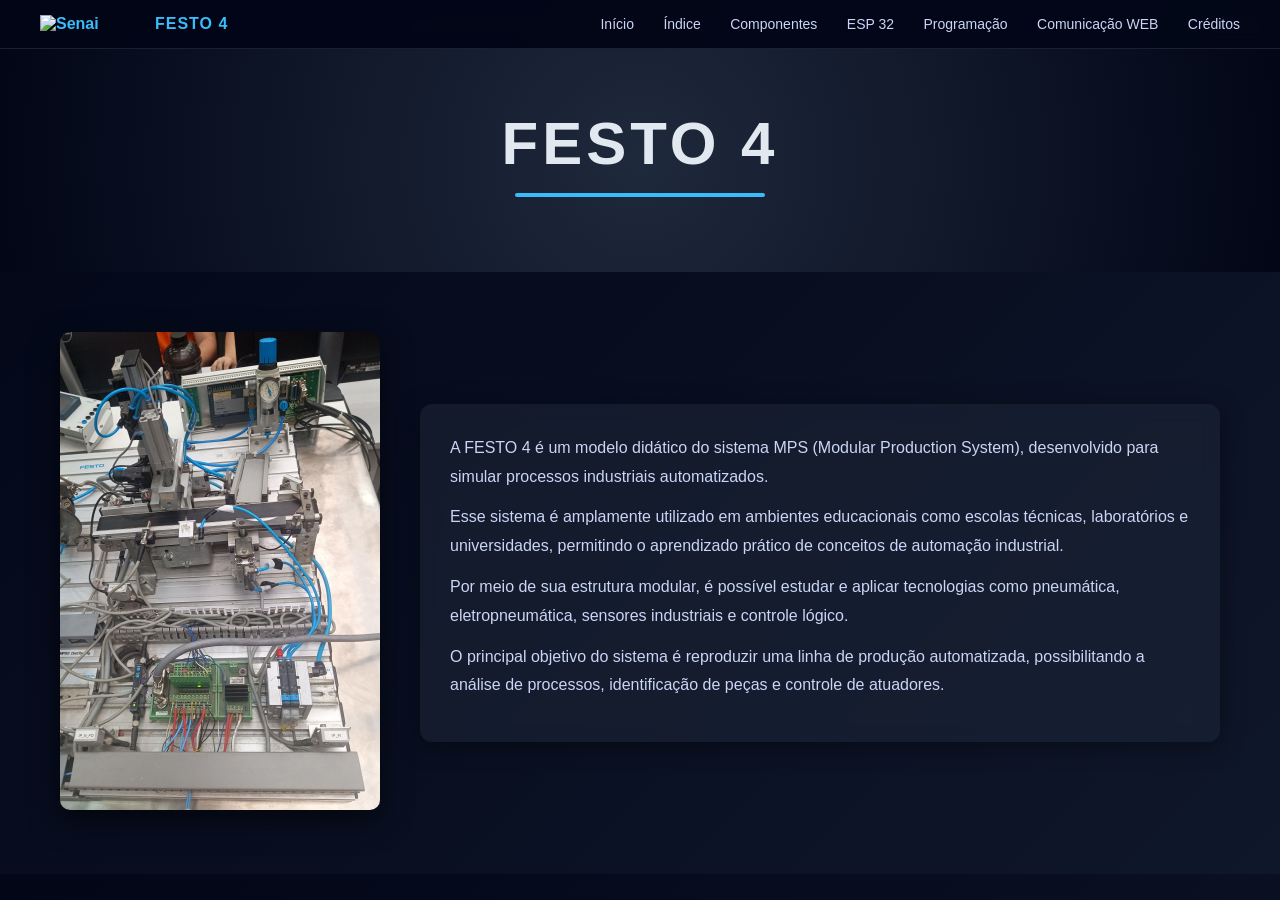
==== index.html @ 8508011e "Add files via upload" ====
<!DOCTYPE html>
<html lang="pt-br">

<head>

    <meta charset="UTF-8">
    <meta name="viewport" content="width=device-width, initial-scale=1">

    <title>Festo 4 - Introdução</title>

    <link rel="stylesheet" href="style.css">

    <link rel="shortcut icon" href="./favicon-festo.png" type="image/x-icon">


</head>

<body>

    <!-- MENU SUPERIOR -->
    <nav class="topbar">

        <div class="logo">

            <img src="img/logo-senai.png" alt="Senai">

            <span>FESTO 4</span>

        </div>

        <div class="menu">
            <a href="#">Início</a>
            <a href="./indice.html">Índice</a>
            <a href="./componentes.html">Componentes</a>
            <a href="./esp32.html">ESP 32</a>
            <a href="./programacao.html">Programação</a>
            <a href="./comunicacaoWeb.html">Comunicação WEB</a>
            <a href="./creditos.html">Créditos</a>
        </div>

    </nav>

    <!-- BANNER -->
    <header class="banner">

        <h1>FESTO 4</h1>
        <div class="linha"></div>

    </header>

    <!-- CONTEÚDO -->
    <section class="intro">

        <div class="img-box">
            <img src="./imagem-festo4.jpg" alt="Festo 4">
        </div>

        <div class="texto">

            <p>
                A FESTO 4 é um modelo didático do sistema MPS (Modular Production System),
                desenvolvido para simular processos industriais automatizados.
            </p>

            <p>
                Esse sistema é amplamente utilizado em ambientes educacionais como escolas técnicas,
                laboratórios e universidades, permitindo o aprendizado prático de conceitos
                de automação industrial.
            </p>

            <p>
                Por meio de sua estrutura modular, é possível estudar e aplicar tecnologias
                como pneumática, eletropneumática, sensores industriais e controle lógico.
            </p>

            <p>
                O principal objetivo do sistema é reproduzir uma linha de produção automatizada,
                possibilitando a análise de processos, identificação de peças e controle de atuadores.
            </p>

        </div>

    </section>

</body>
<script>
    function toggleMenu() {
        let menu = document.getElementById("menuLateral")
        menu.classList.toggle("ativo")
    }
</script>

</html>
---- style.css ----
/* RESET */
* {
    margin: 0;
    padding: 0;
    box-sizing: border-box;
}

body {
    font-family: 'Segoe UI', Arial;
    background: linear-gradient(135deg, #020617, #0f172a);
    color: #e2e8f0;
}

/* TOPO */
.topbar {
    display: flex;
    justify-content: space-between;
    align-items: center;
    padding: 15px 40px;
    background: rgba(2, 6, 23, 0.8);
    backdrop-filter: blur(10px);
    border-bottom: 1px solid rgba(255, 255, 255, 0.1);
    position: sticky;
    top: 0;
    z-index: 10;
}

.logo {
    font-weight: bold;
    font-size: 18px;
    color: #38bdf8;
}

/* MENU */
.menu a {
    color: #cbd5f5;
    margin-left: 25px;
    text-decoration: none;
    font-size: 14px;
    transition: 0.3s;
    position: relative;
}

.menu a::after {
    content: "";
    position: absolute;
    bottom: -5px;
    left: 0;
    width: 0%;
    height: 2px;
    background: #38bdf8;
    transition: 0.3s;
}

.menu a:hover {
    color: white;
}

.menu a:hover::after {
    width: 100%;
}

/* BANNER */
.banner {
    background: radial-gradient(circle at center, #1e293b, #020617);
    text-align: center;

    padding: 60px 20px;
    /* antes 100px */

}

.banner h1 {
    font-size: 60px;
    letter-spacing: 4px;
}

.linha {
    width: 250px;
    height: 4px;
    background: #38bdf8;
    margin: 15px auto;
    border-radius: 5px;
}

/* INTRO */
.intro {
    display: flex;
    flex-wrap: wrap;
    gap: 40px;
    padding: 60px;
    align-items: center;
    justify-content: center;
}

/* IMAGEM */
.img-box img {
    width: 320px;
    border-radius: 10px;
    box-shadow: 0 10px 30px rgba(0, 0, 0, 0.6);
    transition: 0.3s;
}

.img-box img:hover {
    transform: scale(1.05);
}

/* TEXTO */
.texto {
    max-width: 600px;
    font-size: 16px;
    line-height: 1.8;
    color: #cbd5f5;
}

/* COMPONENTES */
.componentes {
    display: flex;
    flex-direction: column;
    align-items: center;
    padding: 60px 20px;
    text-align: center;
}

/* GRID */
.cards-grid {
    display: grid;
    grid-template-columns: repeat(auto-fit, minmax(280px, 300px));
    gap: 25px;
    justify-content: center;
    width: 100%;
    max-width: 1200px;
    margin-top: 40px;
}

/* CARD */
.card {
    background: rgba(30, 41, 59, 0.6);
    backdrop-filter: blur(10px);
    padding: 20px;
    border-radius: 12px;
    box-shadow: 0 5px 20px rgba(0, 0, 0, 0.4);
    transition: 0.3s;

    display: flex;
    flex-direction: column;
    align-items: center;
    text-align: center;

    width: 100%;
    max-width: 300px;
}

.card:hover {
    transform: translateY(-5px);
}

/* TITULO */
.card h3 {
    margin-bottom: 10px;
    min-height: 50px;
    display: flex;
    align-items: center;
    justify-content: center;
}

/* TEXTO CARD */
.card p {
    font-size: 14px;
    line-height: 1.6;
    color: #cbd5f5;
}

/* IMAGEM CARD */
.card-img {
    width: 100%;
    height: 180px;
    object-fit: cover;
    object-position: center;
    border-radius: 10px;
    margin-bottom: 15px;
}

/* RESPONSIVO */
@media(max-width:800px) {
    .intro {
        flex-direction: column;
        text-align: center;
    }

    .menu {
        display: none;
    }
}

.cards-grid {
    display: grid;
    grid-template-columns: repeat(4, 1fr);
    /* 4 por linha */
    gap: 25px;
    max-width: 1200px;
    margin: 40px auto;
    justify-items: center;
    /* centraliza os cards */
}

/* GRID FIXO DE 3 (SÓ ÍNDICE) */
.indice .cards-grid {
    display: grid;
    grid-template-columns: repeat(3, 1fr);
    gap: 25px;
    max-width: 1000px;
    margin: 40px auto;
    justify-items: center;
}

/* ORGANIZA O LAYOUT DO ÍNDICE */
.indice {
    flex-direction: column;
    /* força ficar em coluna */
    align-items: center;
}

/* REMOVE CORES PADRÃO DE LINKS */
a,
a:visited,
a:active {
    color: #cbd5f5;
    text-decoration: none;
}

/* HOVER BONITO */
a:hover {
    color: white;
}

/* ===== CRÉDITOS ===== */

/* GARANTE COLUNA */
.creditos {
    flex-direction: column;
    align-items: center;
}

/* TEXTO CENTRAL */
.creditos .texto {
    text-align: center;
    max-width: 800px;
}

/* GRID PARTICIPANTES */
.participantes {
    display: grid;
    grid-template-columns: repeat(4, 1fr);
    /* 4 por linha FIXO */
    gap: 30px;
    max-width: 1000px;
    margin: 40px auto;
    justify-items: center;
}

/* CARD PARTICIPANTE */
.card-part {
    background: rgba(30, 41, 59, 0.6);
    backdrop-filter: blur(10px);
    padding: 20px;
    border-radius: 12px;
    text-align: center;
    width: 100%;
    max-width: 220px;
    transition: 0.3s;
}

.card-part:hover {
    transform: translateY(-5px);
}

/* FOTO */
.card-part img {
    width: 120px;
    height: 120px;
    object-fit: cover;
    border-radius: 50%;
    margin-bottom: 15px;
    border: 3px solid #38bdf8;
}

/* TEXTO */
.card-part h3 {
    margin-bottom: 5px;
}

.card-part p {
    font-size: 14px;
    color: #cbd5f5;
}

.titulo-participantes {
    text-align: center;
    font-size: 26px;
    margin-top: 10px;
    /* antes 20px */
    margin-bottom: 5px;
    /* antes 10px */
    color: #e2e8f0;
    letter-spacing: 2px;
}

.titulo-participantes::after {
    content: "";
    display: block;
    width: 100px;
    /* um pouco menor */
    height: 3px;
    background: #38bdf8;
    margin: 6px auto;
    /* antes 10px */
    border-radius: 5px;
}
::-webkit-scrollbar {
    width: 6px;
}

::-webkit-scrollbar-thumb {
    background: rgba(56,189,248,0.6);
    border-radius: 10px;
}

::-webkit-scrollbar-thumb:hover {
    background: #38bdf8;
}

.logo {
    display: flex;
    align-items: center;
    gap: 15px;
    font-weight: bold;
    font-size: 16px;
    color: #38bdf8;
}

.logo img {
    width: 100px;
    height: auto;
    object-fit: contain;
}

.logo span {
    letter-spacing: 1px;
}

/* MELHORA TEXTO */
.texto h2 {
    font-size: 28px;
    margin-bottom: 15px;
    color: #38bdf8;
}

.texto h3 {
    font-size: 20px;
    margin-top: 25px;
    margin-bottom: 10px;
    color: #7dd3fc;
}

.texto p {
    margin-bottom: 12px;
}

/* SEÇÕES (CAIXAS) */
.texto {
    max-width: 800px;
    background: rgba(30, 41, 59, 0.5);
    padding: 30px;
    border-radius: 12px;
    backdrop-filter: blur(10px);
    box-shadow: 0 5px 25px rgba(0,0,0,0.4);
}

/* LISTA DE FUNÇÕES MAIS BONITA */
.texto p::before {
    content: "";
}

/* DESTACAR LISTA (OPCIONAL) */
.texto p:has(strong) {
    background: rgba(56, 189, 248, 0.08);
    padding: 8px;
    border-radius: 6px;
}

/* GRID DOS GPIO MAIS ORGANIZADO */
.componentes h2 {
    margin-bottom: 20px;
    color: #38bdf8;
}

/* CARD MAIS LIMPO */
.card {
    transition: 0.3s;
}

.card:hover {
    transform: translateY(-6px) scale(1.02);
}

/* TITULO DO CARD */
.card h3 {
    color: #7dd3fc;
}

/* GPIO DESTACADO */
.card p strong {
    color: #38bdf8;
}

/* ESPAÇAMENTO GERAL */
.componentes {
    padding-top: 20px;
}

/* GRID 2x2 FIXO */
.topicos-grid {
    display: grid;
    grid-template-columns: 1fr 1fr; /* 2 colunas */
    grid-template-rows: auto auto; /* 2 linhas */
    gap: 30px;
    padding: 40px;
}

/* CARDS */
.topico-card {
    background: #1e293b;
    padding: 25px;
    border-radius: 15px;
    box-shadow: 0 8px 20px rgba(0,0,0,0.4);
    transition: 0.3s;

    min-height: 220px; /* deixa todos iguais */
}

/* EFEITO */
.topico-card:hover {
    transform: translateY(-6px) scale(1.02);
}

/* TITULOS */
.topico-card h2 {
    color: #38bdf8;
    margin-bottom: 12px;
}

/* TEXTO */
.topico-card p {
    line-height: 1.5;
    margin-bottom: 8px;
}

.intro {
    display: flex;
    justify-content: center;
}

.topicos-grid {
    max-width: 1000px;
    width: 100%;
}

.topicos-grid {
    display: grid;
    grid-template-columns: 1fr 1fr;
    gap: 30px;
    justify-items: center; /* centraliza os cards */
}

/* GRID 3x3 SÓ NA PÁGINA ESP32 */
.esp32 .cards-grid {
    grid-template-columns: repeat(3, 1fr);
    max-width: 900px;
}

.esp32 .cards-grid {
    justify-items: center;
}
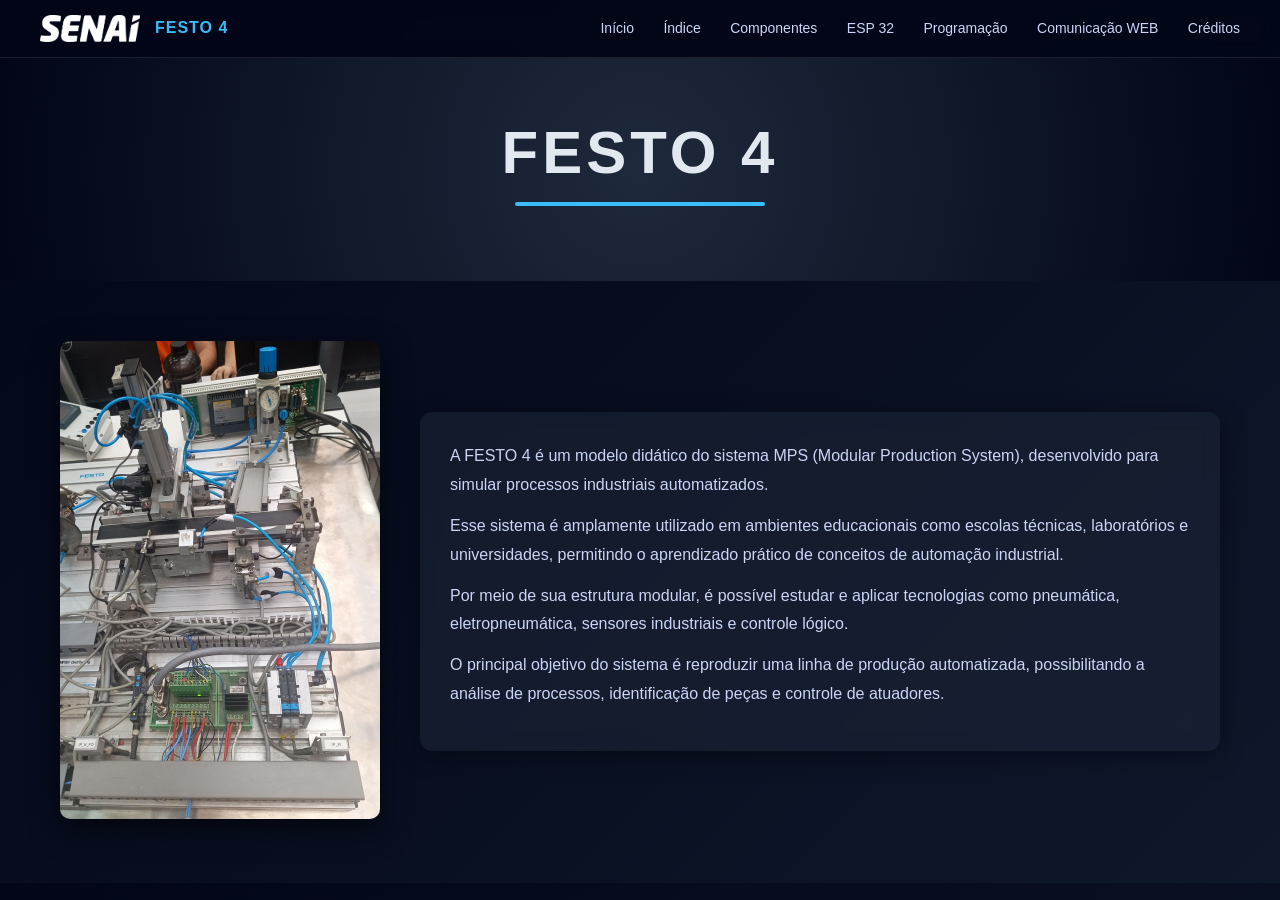
==== commit 88381269: "Add files via upload" ====
--- a/index.html
+++ b/index.html
@@ -10,7 +10,7 @@
 
     <link rel="stylesheet" href="style.css">
 
-    <link rel="shortcut icon" href="./favicon-festo.png" type="image/x-icon">
+    <link rel="shortcut icon" href="favicon-festo.png" type="image/x-icon">
 
 
 </head>
@@ -22,7 +22,7 @@
 
         <div class="logo">
 
-            <img src="img/logo-senai.png" alt="Senai">
+            <img src="logo-senai.png" alt="Senai">
 
             <span>FESTO 4</span>
 
@@ -52,7 +52,7 @@
     <section class="intro">
 
         <div class="img-box">
-            <img src="./imagem-festo4.jpg" alt="Festo 4">
+            <img src="imagem-festo4.jpg" alt="Festo 4">
         </div>
 
         <div class="texto">
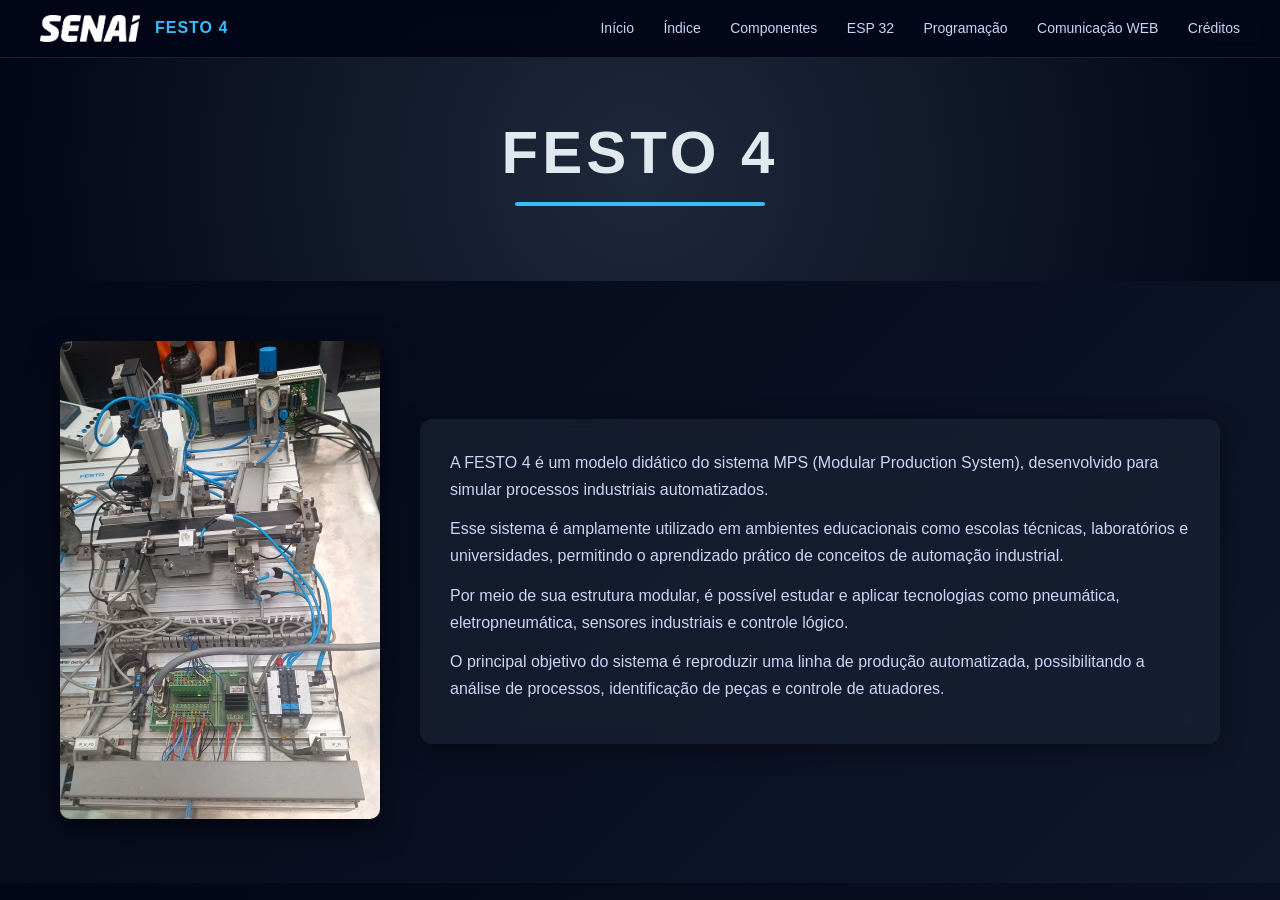
==== commit ce2b6c56: "Add files via upload" ====
--- a/index.html
+++ b/index.html
@@ -9,7 +9,8 @@
     <title>Festo 4 - Introdução</title>
 
     <link rel="stylesheet" href="style.css">
-
+    <link rel="manifest" href="/manifest.json">
+    <meta name="theme-color" content="#0d6efd">
     <link rel="shortcut icon" href="favicon-festo.png" type="image/x-icon">
 
 
@@ -21,15 +22,18 @@
     <nav class="topbar">
 
         <div class="logo">
-
             <img src="logo-senai.png" alt="Senai">
-
             <span>FESTO 4</span>
-
         </div>
-
-        <div class="menu">
-            <a href="#">Início</a>
+    
+        <div class="menu-toggle" onclick="toggleMenu()">
+            <span></span>
+            <span></span>
+            <span></span>
+        </div>
+    
+        <div class="menu" id="menu">
+            <a href="./index.html">Início</a>
             <a href="./indice.html">Índice</a>
             <a href="./componentes.html">Componentes</a>
             <a href="./esp32.html">ESP 32</a>
@@ -37,7 +41,7 @@
             <a href="./comunicacaoWeb.html">Comunicação WEB</a>
             <a href="./creditos.html">Créditos</a>
         </div>
-
+    
     </nav>
 
     <!-- BANNER -->
@@ -82,12 +86,28 @@
 
     </section>
 
+    <script>
+        function toggleMenu() {
+            document.getElementById("menu").classList.toggle("ativo");
+        }
+    
+        document.addEventListener("click", function(e) {
+            const menu = document.getElementById("menu");
+            const toggle = document.querySelector(".menu-toggle");
+    
+            if (!menu || !toggle) return;
+    
+            if (!menu.contains(e.target) && !toggle.contains(e.target)) {
+                menu.classList.remove("ativo");
+            }
+        });
+    
+        if ("serviceWorker" in navigator) {
+            navigator.serviceWorker.register("/service-worker.js")
+                .then(() => console.log("PWA ativa"))
+                .catch(err => console.log(err));
+        }
+    </script>
 </body>
-<script>
-    function toggleMenu() {
-        let menu = document.getElementById("menuLateral")
-        menu.classList.toggle("ativo")
-    }
-</script>
 
 </html>
--- a/style.css
+++ b/style.css
@@ -26,9 +26,22 @@
 }
 
 .logo {
+    display: flex;
+    align-items: center;
+    gap: 15px;
     font-weight: bold;
-    font-size: 18px;
+    font-size: 16px;
     color: #38bdf8;
+}
+
+.logo img {
+    width: 100px;
+    height: auto;
+    object-fit: contain;
+}
+
+.logo span {
+    letter-spacing: 1px;
 }
 
 /* MENU */
@@ -64,10 +77,7 @@
 .banner {
     background: radial-gradient(circle at center, #1e293b, #020617);
     text-align: center;
-
     padding: 60px 20px;
-    /* antes 100px */
-
 }
 
 .banner h1 {
@@ -107,10 +117,37 @@
 
 /* TEXTO */
 .texto {
-    max-width: 600px;
-    font-size: 16px;
-    line-height: 1.8;
+    max-width: 800px;
+    background: rgba(30, 41, 59, 0.5);
+    padding: 30px;
+    border-radius: 12px;
+    backdrop-filter: blur(10px);
+    box-shadow: 0 5px 25px rgba(0,0,0,0.4);
+}
+
+.texto h2 {
+    font-size: 28px;
+    margin-bottom: 15px;
+    color: #38bdf8;
+}
+
+.texto h3 {
+    font-size: 20px;
+    margin-top: 25px;
+    margin-bottom: 10px;
+    color: #7dd3fc;
+}
+
+.texto p {
+    margin-bottom: 12px;
     color: #cbd5f5;
+    line-height: 1.7;
+}
+
+.texto p:has(strong) {
+    background: rgba(56, 189, 248, 0.08);
+    padding: 8px;
+    border-radius: 6px;
 }
 
 /* COMPONENTES */
@@ -118,19 +155,24 @@
     display: flex;
     flex-direction: column;
     align-items: center;
-    padding: 60px 20px;
+    padding: 20px;
     text-align: center;
 }
 
-/* GRID */
+.componentes h2 {
+    margin-bottom: 20px;
+    color: #38bdf8;
+}
+
+/* GRID RESPONSIVO */
 .cards-grid {
     display: grid;
-    grid-template-columns: repeat(auto-fit, minmax(280px, 300px));
+    grid-template-columns: repeat(auto-fit, minmax(250px, 1fr));
     gap: 25px;
-    justify-content: center;
     width: 100%;
     max-width: 1200px;
-    margin-top: 40px;
+    margin: 40px auto;
+    justify-items: center;
 }
 
 /* CARD */
@@ -141,132 +183,59 @@
     border-radius: 12px;
     box-shadow: 0 5px 20px rgba(0, 0, 0, 0.4);
     transition: 0.3s;
-
     display: flex;
     flex-direction: column;
     align-items: center;
+    max-width: 300px;
+}
+
+.card:hover {
+    transform: translateY(-6px) scale(1.02);
+}
+
+.card h3 {
+    color: #7dd3fc;
+    margin-bottom: 10px;
     text-align: center;
-
-    width: 100%;
-    max-width: 300px;
-}
-
-.card:hover {
-    transform: translateY(-5px);
-}
-
-/* TITULO */
-.card h3 {
-    margin-bottom: 10px;
-    min-height: 50px;
-    display: flex;
-    align-items: center;
-    justify-content: center;
-}
-
-/* TEXTO CARD */
+}
+
 .card p {
     font-size: 14px;
-    line-height: 1.6;
     color: #cbd5f5;
 }
 
-/* IMAGEM CARD */
+.card p strong {
+    color: #38bdf8;
+}
+
 .card-img {
     width: 100%;
     height: 180px;
     object-fit: cover;
-    object-position: center;
     border-radius: 10px;
     margin-bottom: 15px;
 }
 
-/* RESPONSIVO */
-@media(max-width:800px) {
-    .intro {
-        flex-direction: column;
-        text-align: center;
-    }
-
-    .menu {
-        display: none;
-    }
-}
-
-.cards-grid {
-    display: grid;
-    grid-template-columns: repeat(4, 1fr);
-    /* 4 por linha */
-    gap: 25px;
-    max-width: 1200px;
-    margin: 40px auto;
-    justify-items: center;
-    /* centraliza os cards */
-}
-
-/* GRID FIXO DE 3 (SÓ ÍNDICE) */
+/* ÍNDICE */
 .indice .cards-grid {
-    display: grid;
-    grid-template-columns: repeat(3, 1fr);
-    gap: 25px;
     max-width: 1000px;
-    margin: 40px auto;
-    justify-items: center;
-}
-
-/* ORGANIZA O LAYOUT DO ÍNDICE */
-.indice {
-    flex-direction: column;
-    /* força ficar em coluna */
-    align-items: center;
-}
-
-/* REMOVE CORES PADRÃO DE LINKS */
-a,
-a:visited,
-a:active {
-    color: #cbd5f5;
-    text-decoration: none;
-}
-
-/* HOVER BONITO */
-a:hover {
-    color: white;
-}
-
-/* ===== CRÉDITOS ===== */
-
-/* GARANTE COLUNA */
-.creditos {
-    flex-direction: column;
-    align-items: center;
-}
-
-/* TEXTO CENTRAL */
-.creditos .texto {
-    text-align: center;
-    max-width: 800px;
-}
-
-/* GRID PARTICIPANTES */
+}
+
+/* PARTICIPANTES */
 .participantes {
     display: grid;
-    grid-template-columns: repeat(4, 1fr);
-    /* 4 por linha FIXO */
+    grid-template-columns: repeat(auto-fit, minmax(180px, 1fr));
     gap: 30px;
     max-width: 1000px;
     margin: 40px auto;
     justify-items: center;
 }
 
-/* CARD PARTICIPANTE */
 .card-part {
     background: rgba(30, 41, 59, 0.6);
-    backdrop-filter: blur(10px);
     padding: 20px;
     border-radius: 12px;
     text-align: center;
-    width: 100%;
     max-width: 220px;
     transition: 0.3s;
 }
@@ -275,7 +244,6 @@
     transform: translateY(-5px);
 }
 
-/* FOTO */
 .card-part img {
     width: 120px;
     height: 120px;
@@ -285,200 +253,403 @@
     border: 3px solid #38bdf8;
 }
 
-/* TEXTO */
-.card-part h3 {
-    margin-bottom: 5px;
-}
-
-.card-part p {
-    font-size: 14px;
-    color: #cbd5f5;
-}
-
+/* TÍTULO PARTICIPANTES */
 .titulo-participantes {
     text-align: center;
     font-size: 26px;
-    margin-top: 10px;
-    /* antes 20px */
-    margin-bottom: 5px;
-    /* antes 10px */
+    margin: 10px 0;
     color: #e2e8f0;
-    letter-spacing: 2px;
 }
 
 .titulo-participantes::after {
     content: "";
     display: block;
     width: 100px;
-    /* um pouco menor */
     height: 3px;
     background: #38bdf8;
     margin: 6px auto;
-    /* antes 10px */
     border-radius: 5px;
 }
-::-webkit-scrollbar {
-    width: 6px;
-}
-
-::-webkit-scrollbar-thumb {
-    background: rgba(56,189,248,0.6);
-    border-radius: 10px;
-}
-
-::-webkit-scrollbar-thumb:hover {
-    background: #38bdf8;
-}
-
-.logo {
-    display: flex;
-    align-items: center;
-    gap: 15px;
-    font-weight: bold;
-    font-size: 16px;
-    color: #38bdf8;
-}
-
-.logo img {
-    width: 100px;
-    height: auto;
-    object-fit: contain;
-}
-
-.logo span {
-    letter-spacing: 1px;
-}
-
-/* MELHORA TEXTO */
-.texto h2 {
-    font-size: 28px;
-    margin-bottom: 15px;
-    color: #38bdf8;
-}
-
-.texto h3 {
-    font-size: 20px;
-    margin-top: 25px;
-    margin-bottom: 10px;
-    color: #7dd3fc;
-}
-
-.texto p {
-    margin-bottom: 12px;
-}
-
-/* SEÇÕES (CAIXAS) */
-.texto {
-    max-width: 800px;
-    background: rgba(30, 41, 59, 0.5);
-    padding: 30px;
-    border-radius: 12px;
-    backdrop-filter: blur(10px);
-    box-shadow: 0 5px 25px rgba(0,0,0,0.4);
-}
-
-/* LISTA DE FUNÇÕES MAIS BONITA */
-.texto p::before {
-    content: "";
-}
-
-/* DESTACAR LISTA (OPCIONAL) */
-.texto p:has(strong) {
-    background: rgba(56, 189, 248, 0.08);
-    padding: 8px;
-    border-radius: 6px;
-}
-
-/* GRID DOS GPIO MAIS ORGANIZADO */
-.componentes h2 {
-    margin-bottom: 20px;
-    color: #38bdf8;
-}
-
-/* CARD MAIS LIMPO */
-.card {
-    transition: 0.3s;
-}
-
-.card:hover {
-    transform: translateY(-6px) scale(1.02);
-}
-
-/* TITULO DO CARD */
-.card h3 {
-    color: #7dd3fc;
-}
-
-/* GPIO DESTACADO */
-.card p strong {
-    color: #38bdf8;
-}
-
-/* ESPAÇAMENTO GERAL */
-.componentes {
-    padding-top: 20px;
-}
-
-/* GRID 2x2 FIXO */
+
+/* TÓPICOS */
 .topicos-grid {
     display: grid;
-    grid-template-columns: 1fr 1fr; /* 2 colunas */
-    grid-template-rows: auto auto; /* 2 linhas */
+    grid-template-columns: repeat(auto-fit, minmax(300px, 1fr));
     gap: 30px;
     padding: 40px;
-}
-
-/* CARDS */
+    max-width: 1000px;
+    margin: auto;
+}
+
 .topico-card {
     background: #1e293b;
     padding: 25px;
     border-radius: 15px;
     box-shadow: 0 8px 20px rgba(0,0,0,0.4);
     transition: 0.3s;
-
-    min-height: 220px; /* deixa todos iguais */
-}
-
-/* EFEITO */
+}
+
 .topico-card:hover {
     transform: translateY(-6px) scale(1.02);
 }
 
-/* TITULOS */
 .topico-card h2 {
     color: #38bdf8;
     margin-bottom: 12px;
 }
 
-/* TEXTO */
-.topico-card p {
-    line-height: 1.5;
-    margin-bottom: 8px;
-}
-
-.intro {
-    display: flex;
+/* ESP32 */
+.esp32 .cards-grid {
+    max-width: 900px;
+}
+
+/* LINKS */
+a, a:visited, a:active {
+    color: #cbd5f5;
+    text-decoration: none;
+}
+
+a:hover {
+    color: white;
+}
+
+/* SCROLL */
+::-webkit-scrollbar {
+    width: 6px;
+}
+
+::-webkit-scrollbar-thumb {
+    background: rgba(56,189,248,0.6);
+    border-radius: 10px;
+}
+
+::-webkit-scrollbar-thumb:hover {
+    background: #38bdf8;
+}
+
+/* RESPONSIVO */
+@media(max-width:800px) {
+    .intro {
+        flex-direction: column;
+        text-align: center;
+        padding: 30px 20px;
+    }
+
+    .menu {
+        display: none;
+    }
+
+    .banner h1 {
+        font-size: 36px;
+    }
+}
+
+@media(max-width:600px) {
+    .banner h1 {
+        font-size: 28px;
+    }
+
+    .logo img {
+        width: 70px;
+    }
+
+    .texto {
+        padding: 20px;
+    }
+}
+
+/* =========================
+   MENU HAMBÚRGUER
+========================= */
+
+html, body {
+    overflow-x: hidden;
+}
+
+img {
+    max-width: 100%;
+    height: auto;
+}
+
+.menu-toggle {
+    display: none;
+    width: 42px;
+    height: 42px;
+    border-radius: 10px;
+    background: rgba(255,255,255,0.06);
+    border: 1px solid rgba(255,255,255,0.08);
+    align-items: center;
     justify-content: center;
-}
-
-.topicos-grid {
-    max-width: 1000px;
-    width: 100%;
-}
-
-.topicos-grid {
-    display: grid;
-    grid-template-columns: 1fr 1fr;
-    gap: 30px;
-    justify-items: center; /* centraliza os cards */
-}
-
-/* GRID 3x3 SÓ NA PÁGINA ESP32 */
-.esp32 .cards-grid {
-    grid-template-columns: repeat(3, 1fr);
-    max-width: 900px;
-}
-
-.esp32 .cards-grid {
-    justify-items: center;
+    flex-direction: column;
+    gap: 5px;
+    cursor: pointer;
+    transition: 0.3s;
+}
+
+.menu-toggle:hover {
+    background: rgba(255,255,255,0.12);
+}
+
+.menu-toggle span {
+    display: block;
+    width: 20px;
+    height: 2px;
+    background: #e2e8f0;
+    border-radius: 999px;
+    transition: 0.3s;
+}
+
+/* tablet */
+@media (max-width: 1024px) {
+    .topbar {
+        padding: 14px 24px;
+        gap: 16px;
+        flex-wrap: wrap;
+    }
+
+    .banner {
+        padding: 50px 20px;
+    }
+
+    .banner h1 {
+        font-size: 44px;
+        line-height: 1.1;
+    }
+
+    .intro {
+        padding: 40px 24px;
+        gap: 24px;
+    }
+
+    .texto {
+        max-width: 100%;
+        padding: 24px;
+    }
+
+    .cards-grid {
+        grid-template-columns: repeat(2, minmax(0, 1fr));
+        gap: 20px;
+        max-width: 100%;
+    }
+
+    .card {
+        max-width: 100%;
+    }
+
+    .topicos-grid {
+        grid-template-columns: 1fr;
+        padding: 30px 24px;
+        gap: 20px;
+    }
+
+    .participantes {
+        grid-template-columns: repeat(2, minmax(0, 1fr));
+        gap: 20px;
+        padding: 0 24px;
+    }
+}
+
+/* celular */
+@media (max-width: 768px) {
+    .topbar {
+        padding: 14px 16px;
+        justify-content: space-between;
+        align-items: center;
+        flex-wrap: nowrap;
+    }
+
+    .logo {
+        gap: 10px;
+    }
+
+    .logo img {
+        width: 72px;
+    }
+
+    .logo span {
+        font-size: 15px;
+    }
+
+    .menu-toggle {
+        display: flex;
+        flex-shrink: 0;
+        z-index: 1002;
+    }
+
+    .menu {
+        position: absolute;
+        top: calc(100% + 10px);
+        left: 16px;
+        right: 16px;
+        display: flex !important;
+        flex-direction: column;
+        align-items: stretch;
+        gap: 8px;
+        margin-top: 0;
+        padding: 14px;
+        background: rgba(2, 6, 23, 0.98);
+        border: 1px solid rgba(255,255,255,0.08);
+        border-radius: 16px;
+        box-shadow: 0 18px 40px rgba(0,0,0,0.45);
+        backdrop-filter: blur(12px);
+        opacity: 0;
+        pointer-events: none;
+        transform: translateY(-10px);
+        transition: 0.3s ease;
+    }
+
+    .menu.ativo {
+        opacity: 1;
+        pointer-events: auto;
+        transform: translateY(0);
+    }
+
+    .menu a {
+        margin-left: 0;
+        padding: 12px 14px;
+        border-radius: 10px;
+        background: rgba(255,255,255,0.04);
+        white-space: normal;
+        font-size: 14px;
+    }
+
+    .menu a::after {
+        display: none;
+    }
+
+    .banner {
+        padding: 36px 16px;
+    }
+
+    .banner h1 {
+        font-size: 30px;
+        letter-spacing: 2px;
+    }
+
+    .linha {
+        width: 140px;
+    }
+
+    .intro {
+        flex-direction: column;
+        padding: 28px 16px;
+        gap: 20px;
+        text-align: center;
+    }
+
+    .img-box {
+        width: 100%;
+        display: flex;
+        justify-content: center;
+    }
+
+    .img-box img {
+        width: 100%;
+        max-width: 320px;
+    }
+
+    .texto {
+        width: 100%;
+        padding: 20px;
+        border-radius: 10px;
+    }
+
+    .texto h2 {
+        font-size: 22px;
+    }
+
+    .texto h3 {
+        font-size: 17px;
+    }
+
+    .texto p {
+        font-size: 15px;
+        line-height: 1.6;
+    }
+
+    .componentes {
+        padding: 20px 16px;
+    }
+
+    .componentes h2 {
+        font-size: 24px;
+    }
+
+    .cards-grid {
+        grid-template-columns: 1fr;
+        gap: 16px;
+        margin: 24px auto;
+    }
+
+    .card {
+        width: 100%;
+        max-width: 100%;
+        padding: 18px;
+    }
+
+    .card-img {
+        height: 200px;
+    }
+
+    .topicos-grid {
+        grid-template-columns: 1fr;
+        padding: 24px 16px;
+        gap: 16px;
+    }
+
+    .topico-card {
+        padding: 20px;
+    }
+
+    .participantes {
+        grid-template-columns: 1fr;
+        gap: 16px;
+        padding: 0 16px 20px;
+    }
+
+    .card-part {
+        max-width: 100%;
+        width: 100%;
+    }
+
+    .titulo-participantes {
+        font-size: 22px;
+        padding: 0 16px;
+    }
+}
+
+@media (max-width: 480px) {
+    .banner h1 {
+        font-size: 24px;
+    }
+
+    .logo img {
+        width: 60px;
+    }
+
+    .logo span {
+        font-size: 14px;
+    }
+
+    .texto {
+        padding: 16px;
+    }
+
+    .texto h2 {
+        font-size: 20px;
+    }
+
+    .texto h3 {
+        font-size: 16px;
+    }
+
+    .texto p,
+    .card p,
+    .topico-card p {
+        font-size: 14px;
+    }
+
+    .card-img {
+        height: 180px;
+    }
 }
